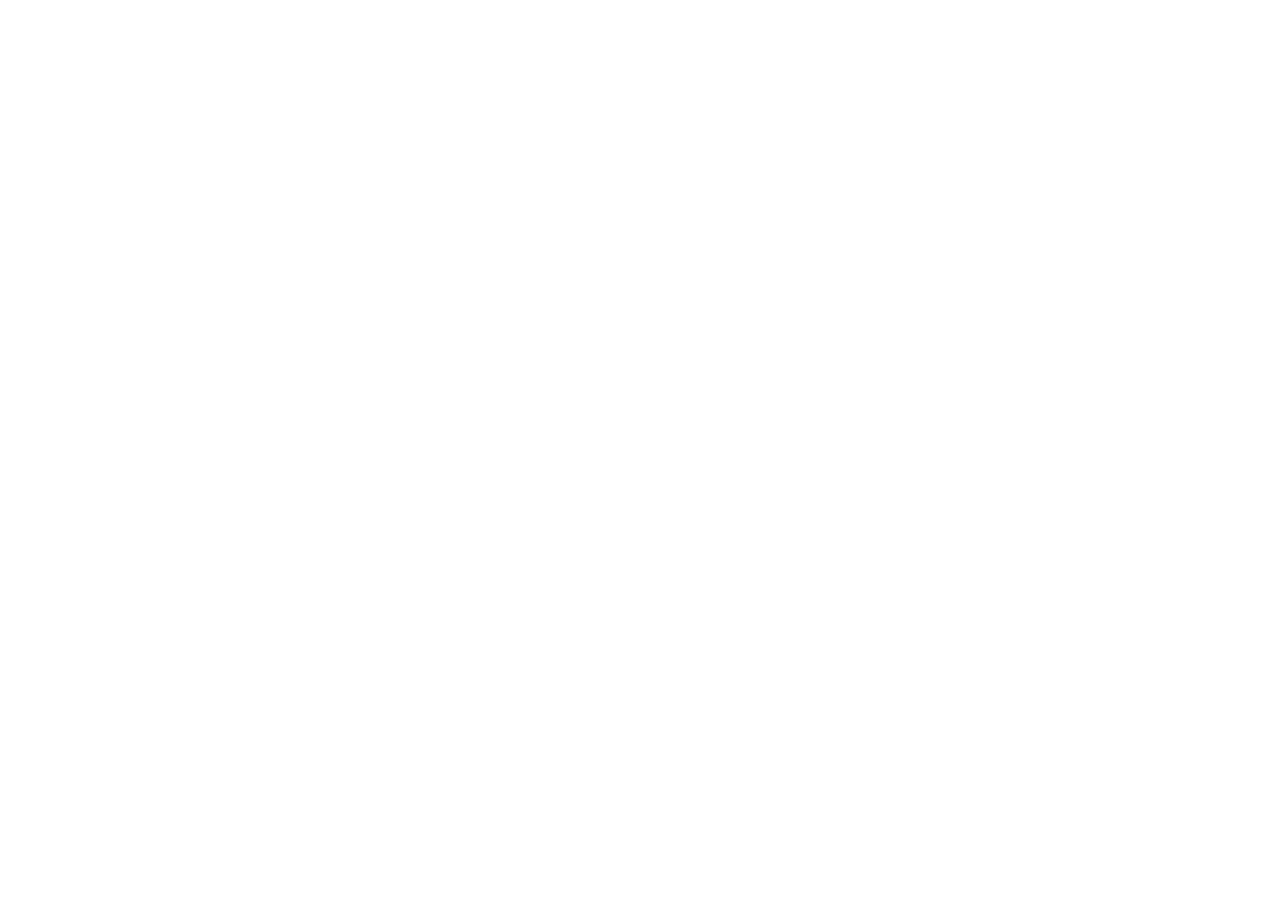
==== index.html @ 81a61206 "translate" ====
<!DOCTYPE HTML>
<html>
<head>
<meta name="viewport" content="width=device-width, initial-scale=1">
<meta charset="UTF-8">
<style>
p {
  text-align: center;
  font-size: 60px;
  margin-top: 0px;
}
</style>
</head>
<body>


<p id="to"></p>
<br/>
<h1>
<p id="demo"></p>
</h1>

<script>
// Set the date we're counting down to
var toDate = new Date("Oct 1, 2023 10:00:00")
var countDownDate = toDate.getTime();

// Update the count down every 1 second
var x = setInterval(function() {

  // Get today's date and time
  var now = new Date().getTime();
    
  // Find the distance between now and the count down date
  var distance = countDownDate - now;
    
  // Time calculations for days, hours, minutes and seconds
  var days = Math.floor(distance / (1000 * 60 * 60 * 24));
  var hours = Math.floor((distance % (1000 * 60 * 60 * 24)) / (1000 * 60 * 60));
  var minutes = Math.floor((distance % (1000 * 60 * 60)) / (1000 * 60));
  var seconds = Math.floor((distance % (1000 * 60)) / 1000);
    
  // Output the result in an element with id="demo"
  const options = {
    hour12:false
};

  document.getElementById("to").innerHTML = toDate.toLocaleString("en-US",options) + " \n verbleibende";

  document.getElementById("demo").innerHTML = days + "tage " + hours + "stunde "
  + minutes + "minute " + seconds + "sekunden ";
    
  // If the count down is over, write some text 
  if (distance < 0) {
    clearInterval(x);
    document.getElementById("demo").innerHTML = "Abgelaufen";
  }
}, 1000);
</script>

</body>
</html>
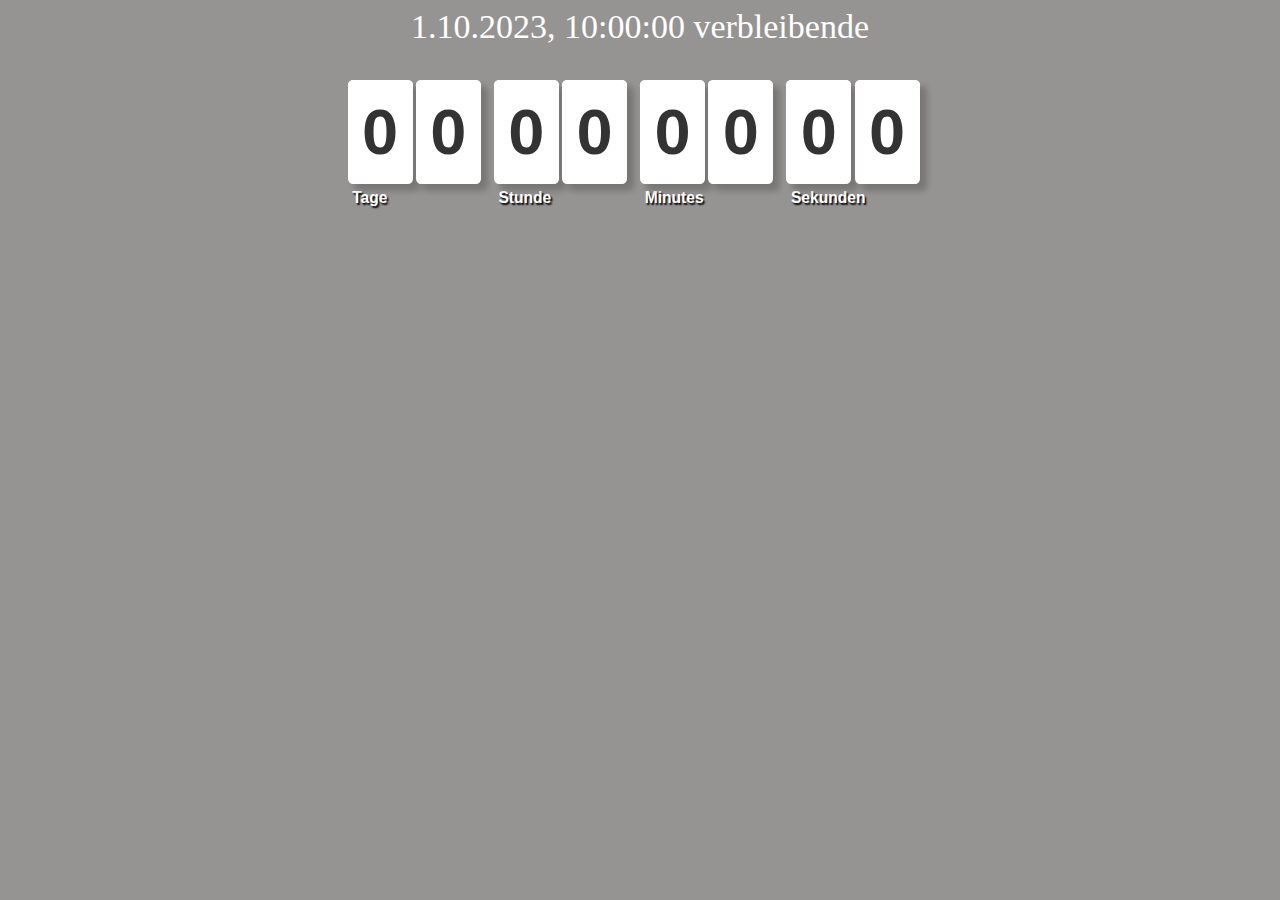
==== commit da81e36c: "init2" ====
--- a/index.html
+++ b/index.html
@@ -1,62 +1,59 @@
-<!DOCTYPE HTML>
-<html>
+<!DOCTYPE html>
+<html lang="en">
+
 <head>
-<meta name="viewport" content="width=device-width, initial-scale=1">
-<meta charset="UTF-8">
-<style>
-p {
+    <meta charset="UTF-8">
+    <title></title>
+
+    <script src="countDown.min.js"></script>
+    <link href="countDown.min.css" media="all" rel="stylesheet" />
+    <style>
+        body {
+            background: #969393;
+        }
+        p {
   text-align: center;
-  font-size: 60px;
+  font-size: 34px;
   margin-top: 0px;
+  font-family: Arial-Black;
 }
-</style>
+    </style>
 </head>
+
 <body>
+    <div style="align-items: center; color: white;">
+        <p id="to" ></p>
+        <div class="container" style=" display: flex; align-items: center; justify-content: center;"></div>
+    </div>
+    <script>
+        const options = {
+            hour12: false
+        };
 
 
-<p id="to"></p>
-<br/>
-<h1>
-<p id="demo"></p>
-</h1>
+        var toDate = new Date("Oct 1, 2023 10:00:00")
+        var countDownDate = toDate.getTime();
 
-<script>
-// Set the date we're counting down to
-var toDate = new Date("Oct 1, 2023 10:00:00")
-var countDownDate = toDate.getTime();
+        document.getElementById("to").innerHTML = toDate.toLocaleString("de-DE", options) + " \n verbleibende";
 
-// Update the count down every 1 second
-var x = setInterval(function() {
+        var cd = new Countdown({
+            cont: document.querySelector('.container'),
+            date: countDownDate,
+            outputTranslation: {
+                year: 'Years',
+                week: 'Wochen',
+                day: 'Tage',
+                hour: 'Stunde',
+                minute: 'Minutes',
+                second: 'Sekunden',
+            },
+            endCallback: null,
+            outputFormat: 'day|hour|minute|second',
+        });
+        cd.start();
+    </script>
 
-  // Get today's date and time
-  var now = new Date().getTime();
-    
-  // Find the distance between now and the count down date
-  var distance = countDownDate - now;
-    
-  // Time calculations for days, hours, minutes and seconds
-  var days = Math.floor(distance / (1000 * 60 * 60 * 24));
-  var hours = Math.floor((distance % (1000 * 60 * 60 * 24)) / (1000 * 60 * 60));
-  var minutes = Math.floor((distance % (1000 * 60 * 60)) / (1000 * 60));
-  var seconds = Math.floor((distance % (1000 * 60)) / 1000);
-    
-  // Output the result in an element with id="demo"
-  const options = {
-    hour12:false
-};
+    </script>
+</body>
 
-  document.getElementById("to").innerHTML = toDate.toLocaleString("en-US",options) + " \n verbleibende";
-
-  document.getElementById("demo").innerHTML = days + "tage " + hours + "stunde "
-  + minutes + "minute " + seconds + "sekunden ";
-    
-  // If the count down is over, write some text 
-  if (distance < 0) {
-    clearInterval(x);
-    document.getElementById("demo").innerHTML = "Abgelaufen";
-  }
-}, 1000);
-</script>
-
-</body>
-</html>
+</html>--- a/countDown.min.css
+++ b/countDown.min.css
@@ -0,0 +1 @@
+.countDown__cont{font-family:Lato,Arial,Gadget,sans-serif;font-size:13px;display:flex;color:#333}.countDown__interval_cont{display:flex;justify-content:space-around;width:auto}.countDown__interval_cont:nth-child(n+1):not(:last-child){margin-right:1em}.countDown__interval_basic_cont{display:flex;flex-direction:column}.countDown__interval_basic_cont_description{display:flex;margin-left:.3em;margin-top:.3em;font-size:1.2em;font-weight:700;color:#fff;text-shadow:.1em .1em .1em #000}.countDown__digit_cont{perspective:1.6em * 2;box-shadow:.1em .1em .1em rgba(0,0,0,.2);width:1em;height:1.6em;position:relative;line-height:1.6em;font-size:5em;font-weight:700;border-radius:.08em}.countDown__digit_cont:nth-child(n+1):not(:last-child){margin-right:.05em}.countDown__digit_last_placeholder,.countDown__digit_new_placeholder{position:absolute;left:0;width:100%;height:50%;text-align:center;overflow:hidden}.countDown__digit_last_placeholder{bottom:0;background:#fff;border-radius:0 0 .08em .08em}.countDown__digit_last_placeholder_inner{width:100%;height:100%;display:flex;justify-content:center;align-items:center;bottom:50%;position:absolute}.countDown__digit_new_placeholder{top:0;background:#f7f7f7;border-radius:.08em .08em 0 0}.countDown__digit_last_rotate,.countDown__digit_new_rotate{display:flex;justify-content:center;width:100%;height:50%;font-weight:700;position:absolute;top:0;overflow:hidden;animation-duration:.4s;animation-timing-function:linear;border-radius:.08em .08em 0 0;animation-fill-mode:forwards;transform-origin:100% 100%}.countDown__digit_last_rotate:after,.countDown__digit_new_rotate:after{content:"";position:absolute;z-index:-1;left:0;bottom:0;width:100%;height:100%;border-bottom:.01em solid rgba(0,0,0,.1)}.countDown__digit_last_rotate{animation-name:countDown_flip_1;background:#f7f7f7}.countDown__digit_new_rotate{animation-name:countDown_flip_2;background:#fff}.countDown__digit_new_rotated{transform:rotateX(180deg);width:100%;height:100%}.countDown__digit_new_rotated_inner{width:100%;height:100%;display:flex;justify-content:center;align-items:center;bottom:50%;position:absolute}@keyframes countDown_flip_1{0%{transform:rotateX(0);z-index:1}100%{transform:rotateX(-180deg);z-index:0}}@keyframes countDown_flip_2{0%{transform:rotateX(0);z-index:0}100%{transform:rotateX(-180deg);z-index:1}}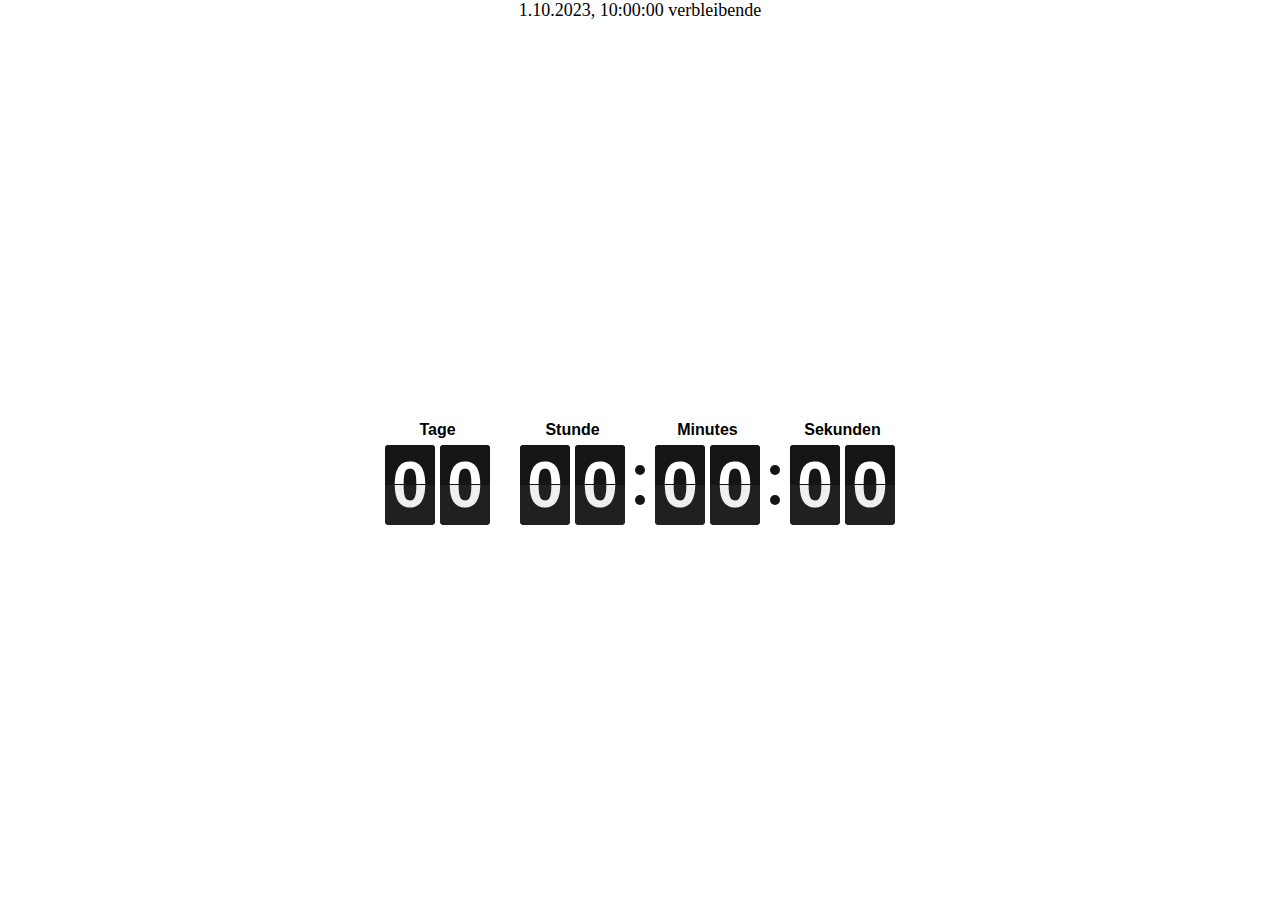
==== commit 6f601bd5: "init4" ====
--- a/index.html
+++ b/index.html
@@ -1,59 +1,29 @@
 <!DOCTYPE html>
-<html lang="en">
-
-<head>
-    <meta charset="UTF-8">
+<html>
+  <head>
+    <meta charset="utf-8">
+    <meta name="viewport" content="width=device-width, initial-scale=1, shrink-to-fit=no">
     <title></title>
-
-    <script src="countDown.min.js"></script>
-    <link href="countDown.min.css" media="all" rel="stylesheet" />
+    <link href="https://fonts.googleapis.com/css?family=Roboto:100,400,700,900" rel="stylesheet">
+    <link rel="stylesheet" href="https://use.fontawesome.com/releases/v5.3.1/css/all.css" integrity="sha384-mzrmE5qonljUremFsqc01SB46JvROS7bZs3IO2EmfFsd15uHvIt+Y8vEf7N7fWAU" crossorigin="anonymous">
+    <link rel="stylesheet" type="text/css" href="flipdown.css">
+    <link rel="stylesheet" type="text/css" href="style.css">
+    <script type="text/javascript" src="flipdown.js"></script>
+    <script type="text/javascript" src="main.js"></script>
     <style>
-        body {
-            background: #969393;
-        }
-        p {
+              p {
   text-align: center;
-  font-size: 34px;
+  font-size: 18px;
   margin-top: 0px;
   font-family: Arial-Black;
 }
     </style>
-</head>
+  </head>
+  <body>
 
-<body>
-    <div style="align-items: center; color: white;">
-        <p id="to" ></p>
-        <div class="container" style=" display: flex; align-items: center; justify-content: center;"></div>
+    <p>1.10.2023, 10:00:00 verbleibende</p>
+    <div class="example">
+      <div id="flipdown" class="flipdown"></div>
     </div>
-    <script>
-        const options = {
-            hour12: false
-        };
-
-
-        var toDate = new Date("Oct 1, 2023 10:00:00")
-        var countDownDate = toDate.getTime();
-
-        document.getElementById("to").innerHTML = toDate.toLocaleString("de-DE", options) + " \n verbleibende";
-
-        var cd = new Countdown({
-            cont: document.querySelector('.container'),
-            date: countDownDate,
-            outputTranslation: {
-                year: 'Years',
-                week: 'Wochen',
-                day: 'Tage',
-                hour: 'Stunde',
-                minute: 'Minutes',
-                second: 'Sekunden',
-            },
-            endCallback: null,
-            outputFormat: 'day|hour|minute|second',
-        });
-        cd.start();
-    </script>
-
-    </script>
-</body>
-
+  </body>
 </html>--- a/flipdown.css
+++ b/flipdown.css
@@ -0,0 +1,283 @@
+/* THEMES */
+
+/********** Theme: dark **********/
+/* Font styles */
+.flipdown.flipdown__theme-dark {
+    font-family: sans-serif;
+    font-weight: bold;
+  }
+  /* Rotor group headings */
+  .flipdown.flipdown__theme-dark .rotor-group-heading:before {
+    color: #000000;
+  }
+  /* Delimeters */
+  .flipdown.flipdown__theme-dark .rotor-group:nth-child(n+2):nth-child(-n+3):before,
+  .flipdown.flipdown__theme-dark .rotor-group:nth-child(n+2):nth-child(-n+3):after {
+    background-color: #151515;
+  }
+  /* Rotor tops */
+  .flipdown.flipdown__theme-dark .rotor,
+  .flipdown.flipdown__theme-dark .rotor-top,
+  .flipdown.flipdown__theme-dark .rotor-leaf-front {
+    color: #FFFFFF;
+    background-color: #151515;
+  }
+  /* Rotor bottoms */
+  .flipdown.flipdown__theme-dark .rotor-bottom,
+  .flipdown.flipdown__theme-dark .rotor-leaf-rear {
+    color: #EFEFEF;
+    background-color: #202020;
+  }
+  /* Hinge */
+  .flipdown.flipdown__theme-dark .rotor:after {
+    border-top: solid 1px #151515;
+  }
+  
+  /********** Theme: light **********/
+  /* Font styles */
+  .flipdown.flipdown__theme-light {
+    font-family: sans-serif;
+    font-weight: bold;
+  }
+  /* Rotor group headings */
+  .flipdown.flipdown__theme-light .rotor-group-heading:before {
+    color: #EEEEEE;
+  }
+  /* Delimeters */
+  .flipdown.flipdown__theme-light .rotor-group:nth-child(n+2):nth-child(-n+3):before,
+  .flipdown.flipdown__theme-light .rotor-group:nth-child(n+2):nth-child(-n+3):after {
+    background-color: #DDDDDD;
+  }
+  /* Rotor tops */
+  .flipdown.flipdown__theme-light .rotor,
+  .flipdown.flipdown__theme-light .rotor-top,
+  .flipdown.flipdown__theme-light .rotor-leaf-front {
+    color: #222222;
+    background-color: #DDDDDD;
+  }
+  /* Rotor bottoms */
+  .flipdown.flipdown__theme-light .rotor-bottom,
+  .flipdown.flipdown__theme-light .rotor-leaf-rear {
+    color: #333333;
+    background-color: #EEEEEE;
+  }
+  /* Hinge */
+  .flipdown.flipdown__theme-light .rotor:after {
+    border-top: solid 1px #222222;
+  }
+  
+  /* END OF THEMES */
+  
+  .flipdown {
+    overflow: visible;
+    width: 100%;
+    height: 110px;
+  }
+  
+  .flipdown .rotor-group {
+    position: relative;
+    float: left;
+    padding-right: 30px;
+  }
+  
+  .flipdown .rotor-group:last-child {
+    padding-right: 0;
+  }
+  
+  .flipdown .rotor-group-heading:before {
+    display: block;
+    height: 30px;
+    line-height: 30px;
+    text-align: center;
+  }
+  
+  .flipdown .rotor-group:nth-child(1) .rotor-group-heading:before {
+    content: attr(data-before);
+  }
+  
+  .flipdown .rotor-group:nth-child(2) .rotor-group-heading:before {
+    content: attr(data-before);
+  }
+  
+  .flipdown .rotor-group:nth-child(3) .rotor-group-heading:before {
+    content: attr(data-before);
+  }
+  
+  .flipdown .rotor-group:nth-child(4) .rotor-group-heading:before {
+    content: attr(data-before);
+  }
+  
+  .flipdown .rotor-group:nth-child(n+2):nth-child(-n+3):before {
+    content: '';
+    position: absolute;
+    bottom: 20px;
+    left: 115px;
+    width: 10px;
+    height: 10px;
+    border-radius: 50%;
+  }
+  
+  .flipdown .rotor-group:nth-child(n+2):nth-child(-n+3):after {
+    content: '';
+    position: absolute;
+    bottom: 50px;
+    left: 115px;
+    width: 10px;
+    height: 10px;
+    border-radius: 50%;
+  }
+  
+  .flipdown .rotor {
+    position: relative;
+    float: left;
+    width: 50px;
+    height: 80px;
+    margin: 0px 5px 0px 0px;
+    border-radius: 4px;
+    font-size: 4rem;
+    text-align: center;
+    perspective: 200px;
+  }
+  
+  .flipdown .rotor:last-child {
+    margin-right: 0;
+  }
+  
+  .flipdown .rotor-top,
+  .flipdown .rotor-bottom {
+    overflow: hidden;
+    position: absolute;
+    width: 50px;
+    height: 40px;
+  }
+  
+  .flipdown .rotor-leaf {
+    z-index: 1;
+    position: absolute;
+    width: 50px;
+    height: 80px;
+    transform-style: preserve-3d;
+    transition: transform 0s;
+  }
+  
+  .flipdown .rotor-leaf.flipped {
+    transform: rotateX(-180deg);
+    transition: all 0.5s ease-in-out;
+  }
+  
+  .flipdown .rotor-leaf-front,
+  .flipdown .rotor-leaf-rear {
+    overflow: hidden;
+    position: absolute;
+    width: 50px;
+    height: 40px;
+    margin: 0;
+    transform: rotateX(0deg);
+    backface-visibility: hidden;
+    -webkit-backface-visibility: hidden;
+  }
+  
+  .flipdown .rotor-leaf-front {
+    line-height: 80px;
+    border-radius: 4px 4px 0px 0px;
+  }
+  
+  .flipdown .rotor-leaf-rear {
+    line-height: 0px;
+    border-radius: 0px 0px 4px 4px;
+    transform: rotateX(-180deg);
+  }
+  
+  .flipdown .rotor-top {
+    line-height: 80px;
+    border-radius: 4px 4px 0px 0px;
+  }
+  
+  .flipdown .rotor-bottom {
+    bottom: 0;
+    line-height: 0px;
+    border-radius: 0px 0px 4px 4px;
+  }
+  
+  .flipdown .rotor:after {
+    content: '';
+    z-index: 2;
+    position: absolute;
+    bottom: 0px;
+    left: 0px;
+    width: 50px;
+    height: 40px;
+    border-radius: 0px 0px 4px 4px;
+  }
+  
+  @media (max-width: 550px) {
+  
+    .flipdown {
+      width: 345px;
+      height: 70px;
+    }
+  
+    .flipdown .rotor {
+      font-size: 2.2rem;
+      margin-right: 3px;
+    }
+  
+    .flipdown .rotor,
+    .flipdown .rotor-leaf,
+    .flipdown .rotor-leaf-front,
+    .flipdown .rotor-leaf-rear,
+    .flipdown .rotor-top,
+    .flipdown .rotor-bottom,
+    .flipdown .rotor:after {
+      width: 30px;
+    }
+  
+    .flipdown .rotor-group {
+      padding-right: 20px;
+    }
+  
+    .flipdown .rotor-group:last-child {
+      padding-right: 0px;
+    }
+  
+    .flipdown .rotor-group-heading:before {
+      font-size: 0.8rem;
+      height: 20px;
+      line-height: 20px;
+    }
+  
+    .flipdown .rotor-group:nth-child(n+2):nth-child(-n+3):before,
+    .flipdown .rotor-group:nth-child(n+2):nth-child(-n+3):after {
+      left: 69px;
+    }
+  
+    .flipdown .rotor-group:nth-child(n+2):nth-child(-n+3):before {
+      bottom: 13px;
+      height: 8px;
+      width: 8px;
+    }
+  
+    .flipdown .rotor-group:nth-child(n+2):nth-child(-n+3):after {
+      bottom: 29px;
+      height: 8px;
+      width: 8px;
+    }
+  
+    .flipdown .rotor-leaf-front,
+    .flipdown .rotor-top {
+      line-height: 50px;
+    }
+  
+    .flipdown .rotor-leaf,
+    .flipdown .rotor {
+      height: 50px;
+    }
+  
+    .flipdown .rotor-leaf-front,
+    .flipdown .rotor-leaf-rear,
+    .flipdown .rotor-top,
+    .flipdown .rotor-bottom,
+    .flipdown .rotor:after {
+      height: 25px;
+    }
+  }--- a/style.css
+++ b/style.css
@@ -0,0 +1,145 @@
+html {
+    height: 100%;
+  }
+  
+  body {
+    margin: 0px;
+    height: 100%;
+    display: flex;
+    align-items: center;
+    align-content: space-around;
+    flex-direction: column;
+  }
+  
+  body,
+  .example h1,
+  .example p,
+  .example .button {
+    transition: all .2s ease-in-out;
+  }
+  
+  body.light-theme {
+    background-color: #151515;
+  }
+  
+  body.light-theme .example h1 {
+    color: #FFFFFF;
+  }
+  
+  body.light-theme .example p {
+    color: #FFFFFF;
+  }
+  
+  body.light-theme .buttons .button {
+    color: #FFFFFF;
+    border-color: #FFFFFF;
+  }
+  
+  body.light-theme .buttons .button:hover {
+    color: #151515;
+    background-color: #FFFFFF;
+  }
+  
+  .example {
+    font-family: 'Roboto', sans-serif;
+    margin: auto;
+    padding: 20px;
+    box-sizing: border-box;
+  }
+  
+  .example .flipdown {
+    margin: auto;
+  }
+  
+  .example h1 {
+    text-align: center;
+    font-weight: 100;
+    font-size: 3em;
+    margin-top: 0;
+    margin-bottom: 10px;
+  }
+  
+  .example p {
+    text-align: center;
+    font-weight: 100;
+    margin-top: 0;
+    margin-bottom: 35px;
+  }
+  
+  .example .buttons {
+    width: 100%;
+    height: 50px;
+    margin: 50px auto 0px auto;
+    display: flex;
+    align-items: center;
+    justify-content: space-around;
+  }
+  
+  .example .buttons p {
+    height: 50px;
+    line-height: 50px;
+    font-weight: 400;
+    padding: 0px 25px 0px 0px;
+    color: #333;
+    margin: 0px;
+  }
+  
+  .example .button {
+    display: inline-block;
+    height: 50px;
+    box-sizing: border-box;
+    line-height: 46px;
+    text-decoration: none;
+    color: #333;
+    padding: 0px 20px;
+    border: solid 2px #333;
+    border-radius: 4px;
+    text-transform: uppercase;
+    font-weight: 700;
+    transition: all .2s ease-in-out;
+  }
+  
+  .example .button:hover {
+    background-color: #333;
+    color: #FFF;
+  }
+  
+  .example .button i {
+    margin-right: 5px;
+  }
+  
+  @media(max-width: 550px) {
+    .example {
+      width: 100%;
+      height: 362px;
+    }
+  
+    .example h1 {
+      font-size: 2.5em;
+    }
+  
+    .example p {
+      margin-bottom: 25px;
+    }
+  
+    .example .buttons {
+      width: 100%;
+      margin-top: 25px;
+      text-align: center;
+      display: block;
+    }
+  
+    .example .buttons p,
+    .example .buttons a {
+      float: none;
+      margin: 0 auto;
+    }
+  
+    .example .buttons p {
+      padding-right: 0px;
+    }
+  
+    .example .buttons a {
+      display: inline-block;
+    }
+  }